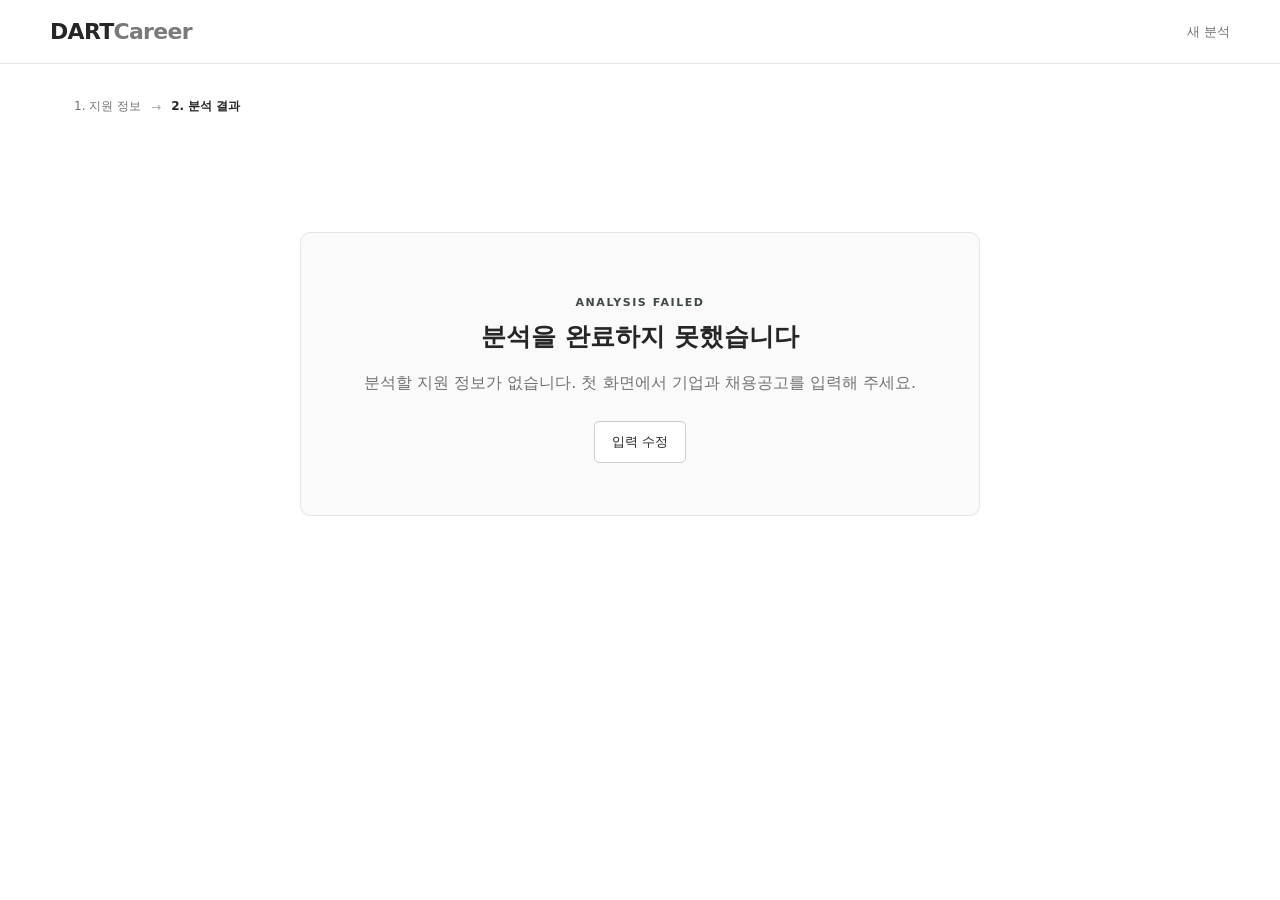
==== web/analysis.html @ 647f6c3a "Initial commit: DART analyze backend and web app Co-Authored-By: Claude Sonnet 5 <noreply@anthropic." ====
<!doctype html>
<html lang="ko">
  <head>
    <meta charset="UTF-8" />
    <meta name="viewport" content="width=device-width, initial-scale=1.0" />
    <meta name="description" content="DART 공시 기반 지원 전략 분석 결과" />
    <title>분석 결과 — DART Career</title>
    <link rel="stylesheet" href="styles.css" />
    <script src="analysis.js" defer></script>
  </head>
  <body>
    <header class="topbar">
      <a class="brand" href="/">DART<span>Career</span></a>
      <a class="header-link" href="/">새 분석</a>
    </header>

    <main class="result-page">
      <nav class="result-nav" aria-label="분석 단계">
        <a href="/">1. 지원 정보</a><span>→</span><strong>2. 분석 결과</strong>
      </nav>

      <section id="loading-state" class="result-loading" aria-live="polite">
        <span class="loader" aria-hidden="true"></span>
        <p class="eyebrow">ANALYZING</p>
        <h1>공시와 채용공고를 연결하고 있습니다</h1>
        <p id="loading-message">최신 보고서에서 직무와 관련된 근거를 선별하는 중입니다.</p>
        <div class="loading-steps">
          <span class="active">공시 근거 선별</span><span>채용 요구 분석</span><span>작성 방향 생성</span>
        </div>
      </section>

      <section id="error-state" class="result-error" hidden aria-live="assertive">
        <p class="eyebrow">ANALYSIS FAILED</p>
        <h1>분석을 완료하지 못했습니다</h1>
        <p id="error-message"></p>
        <div class="result-actions"><button id="retry-button" class="primary-action">다시 시도</button><a href="/">입력 수정</a></div>
      </section>

      <div id="result-content" hidden>
        <header class="result-header">
          <div><p class="eyebrow">EVIDENCE-BASED ANALYSIS</p><h1><span id="result-company"></span> 지원 전략</h1><p id="result-meta"></p></div>
          <a class="secondary-action" href="/">새 분석</a>
        </header>

        <section class="summary-card"><span>핵심 요약</span><p id="job-summary"></p></section>

        <div class="result-layout">
          <article class="result-main">
            <section class="result-section"><div class="section-title"><span>01</span><div><h2>기업이 향하는 방향</h2><p>최근 공시에서 확인한 사업 방향을 정리했습니다.</p></div></div><div id="company-insights"></div></section>
            <section class="result-section"><div class="section-title"><span>02</span><div><h2>직무와 기업의 연결점</h2><p>지원 동기에 사용할 수 있는 논리를 정리했습니다.</p></div></div><div id="connections"></div></section>
            <section class="result-section"><div class="section-title"><span>03</span><div><h2>자기소개서 작성 방향</h2><p>경험을 꺼내기 위한 질문과 핵심 메시지입니다.</p></div></div><div id="directions"></div></section>
          </article>

          <aside class="evidence-panel">
            <div class="evidence-sticky"><p class="eyebrow">DART EVIDENCE</p><h2>사용한 근거</h2><p>분석에 사용한 공시 내용과 원문을 여기에서 확인할 수 있습니다.</p><div id="sources"></div></div>
          </aside>
        </div>
        <p id="result-disclaimer" class="result-disclaimer"></p>
      </div>
    </main>
  </body>
</html>
---- web/styles.css ----
:root {
  --ink: #262626;
  --muted: #737373;
  --paper: #ffffff;
  --surface: #ffffff;
  --green: #3f4a44;
  --lime: #d4d8d5;
  --line: #e5e5e5;
  --soft: #f6f6f6;
}

* { box-sizing: border-box; }
[hidden] { display: none !important; }

html { overflow-y: scroll; scroll-behavior: smooth; }

body {
  margin: 0;
  color: var(--ink);
  background: var(--paper);
  font-family: Pretendard, "Noto Sans KR", system-ui, sans-serif;
  overflow-x: hidden;
}

.topbar {
  height: 64px;
  padding: 0 max(24px, calc((100vw - 1180px) / 2));
  display: flex;
  align-items: center;
  justify-content: space-between;
  border-bottom: 1px solid var(--line);
}

.brand { color: var(--ink); text-decoration: none; font-size: 22px; font-weight: 800; letter-spacing: -.7px; }
.brand span { color: #7a7a7a; }
.topbar p { font-size: 13px; color: var(--muted); }

main { max-width: 1100px; margin: 0 auto; padding: 0 24px 72px; }
.hero { padding: 54px 0 36px; }
.eyebrow, .label, .card-label { color: var(--green); font-weight: 800; font-size: 11px; letter-spacing: .14em; }
.hero h1 { margin: 10px 0 16px; font-size: clamp(30px, 4vw, 44px); line-height: 1.25; letter-spacing: -.045em; font-weight: 750; }
.hero h1 em { color: #525252; font-style: normal; }
.hero-copy { color: var(--muted); line-height: 1.7; font-size: 15px; }

.workspace { display: grid; grid-template-columns: 1.05fr .95fr; gap: 20px; position: relative; align-items: start; }
.input-workspace { display: block; max-width: 760px; margin: 0 auto; }
.step-indicator { position: absolute; right: 22px; top: -41px; display: flex; align-items: center; }
.step { width: 24px; height: 24px; display: grid; place-items: center; border: 1px solid #a9b0aa; border-radius: 50%; color: #879087; font-size: 11px; }
.step.active { background: #525252; color: white; border-color: #525252; }
.line { width: 30px; height: 1px; background: #bfc5bf; }

.panel { background: var(--surface); border: 1px solid var(--line); border-radius: 10px; padding: clamp(24px, 4vw, 38px); box-shadow: 0 8px 24px rgba(0, 0, 0, .04); }
.panel-heading { display: flex; align-items: flex-start; justify-content: space-between; gap: 20px; margin-bottom: 34px; }
.panel h2 { margin: 5px 0 0; font-size: 22px; letter-spacing: -.035em; }
.status-dot { color: var(--muted); font-size: 11px; white-space: nowrap; }
.status-dot::before { content: ""; display: inline-block; width: 7px; height: 7px; margin-right: 7px; border-radius: 50%; background: #d7a844; }

form { display: grid; gap: 10px; }
label { margin-top: 12px; font-size: 13px; font-weight: 750; }
input, textarea { width: 100%; border: 1px solid #d8d8d8; border-radius: 6px; background: #fafafa; color: var(--ink); padding: 14px 15px; font: inherit; outline: none; transition: border-color .2s, box-shadow .2s; }
textarea { resize: vertical; line-height: 1.6; }
input:focus, textarea:focus { border-color: #888; box-shadow: 0 0 0 3px rgba(0, 0, 0, .055); }
.search-wrap { display: grid; grid-template-columns: 1fr auto; gap: 8px; }
.search-button { border: 1px solid #bdbdbd; background: #f5f5f5; border-radius: 6px; padding: 0 18px; color: var(--ink); font-weight: 700; cursor: pointer; }
.company-result { max-height: 280px; overflow-y: auto; overscroll-behavior: contain; padding: 8px; border: 1px solid var(--line); border-radius: 6px; background: var(--soft); font-size: 13px; scrollbar-gutter: stable; }
.company-option { width: 100%; padding: 10px 11px; display: flex; align-items: center; justify-content: space-between; gap: 16px; border: 0; border-bottom: 1px solid var(--line); background: transparent; color: var(--ink); text-align: left; cursor: pointer; }
.company-option:last-child { border-bottom: 0; }
.company-option:hover { background: white; }
.company-option span:first-child { display: grid; gap: 3px; }
.company-option small, .stock-code { color: var(--muted); font-size: 11px; }
.search-message, .selected-company { margin: 4px 6px; color: var(--muted); }
.result-count { position: sticky; top: -8px; z-index: 1; margin: -8px -8px 4px; padding: 10px 12px; border-bottom: 1px solid var(--line); background: #f6f6f6; color: var(--muted); font-size: 11px; }
.load-more { width: 100%; margin-top: 6px; padding: 11px; border: 1px solid #d4d4d4; border-radius: 5px; background: white; color: var(--ink); font-weight: 700; cursor: pointer; }
.load-more:hover { background: #eeeeee; }
.load-more:disabled { cursor: wait; color: var(--muted); }
.search-message.error { color: #a13d3d; }
.search-button:disabled { cursor: wait; opacity: .65; }
.company-research { margin-top: 2px; padding: 15px; border: 1px solid var(--line); border-radius: 6px; background: white; }
.profile-row { display: grid; grid-template-columns: repeat(3, 1fr); gap: 12px; padding-bottom: 14px; border-bottom: 1px solid var(--line); }
.profile-row span { display: grid; gap: 4px; }
.profile-row small, .filing-list > small { color: var(--muted); font-size: 10px; }
.profile-row strong { font-size: 12px; }
.filing-list { display: grid; gap: 0; padding-top: 13px; }
.filing-list > small { margin-bottom: 6px; }
.filing-list a { padding: 8px 0; display: flex; justify-content: space-between; gap: 12px; border-bottom: 1px solid #eeeeee; color: var(--ink); text-decoration: none; font-size: 11px; }
.filing-list a:last-child { border-bottom: 0; }
.filing-list a:hover span { text-decoration: underline; }
.filing-list time { color: var(--muted); white-space: nowrap; }
.financial-summary { margin-top: 14px; padding-top: 13px; border-top: 1px solid var(--line); }
.financial-heading { display: flex; justify-content: space-between; align-items: center; margin-bottom: 9px; }
.financial-heading small { color: var(--muted); font-size: 10px; }
.financial-heading span { color: var(--muted); font-size: 10px; }
.metric-grid { display: grid; grid-template-columns: repeat(3, 1fr); gap: 7px; }
.metric-item { min-width: 0; padding: 10px; display: grid; gap: 4px; border: 1px solid var(--line); border-radius: 5px; background: #fafafa; }
.metric-item small { color: var(--muted); font-size: 10px; }
.metric-item strong { overflow: hidden; font-size: 13px; text-overflow: ellipsis; }
.metric-change { color: #666; font-size: 10px; }
.metric-change.up { color: #9b3d36; }
.metric-change.down { color: #35648a; }
.metric-item em { color: #999; font-size: 9px; font-style: normal; }
.hint { margin: -2px 0 8px; color: var(--muted); font-size: 11px; }
.primary-button { margin-top: 18px; padding: 17px 20px; display: flex; justify-content: space-between; border: 0; border-radius: 6px; background: #404040; color: white; font: inherit; font-weight: 750; cursor: pointer; transition: transform .2s, background .2s; }
.primary-button:hover { background: #262626; transform: translateY(-1px); }

.preview-panel { min-height: 520px; max-height: 760px; overflow-y: auto; background: #f5f5f5; color: var(--ink); }
.empty-state { min-height: 440px; display: grid; place-content: center; text-align: center; }
.document-icon { width: 52px; height: 52px; margin: 0 auto 22px; display: grid; place-items: center; border: 1px solid #d4d4d4; border-radius: 50%; color: #737373; font-size: 20px; }
.empty-state h2 { line-height: 1.45; }
.empty-state p, .preview-panel .source-note p { color: var(--muted); font-size: 13px; line-height: 1.6; }
.preview-panel .label { color: #737373; }
.preview-panel > div > h2 { margin-bottom: 32px; }
.insight-card { padding: 22px; margin: 14px 0; border: 1px solid #dedede; border-radius: 7px; background: white; }
.insight-card.accent { border-top: 3px solid #8c8c8c; }
.card-label { color: #666; margin: 0 0 10px; }
.insight-card h3 { margin: 0 0 10px; font-size: 18px; }
.insight-card p, .insight-card li { color: #606060; font-size: 13px; line-height: 1.65; }
.insight-card ul { padding-left: 18px; }
.source-note { margin-top: 28px; padding-top: 20px; border-top: 1px solid #d8d8d8; }
.source-note p { margin-bottom: 0; }
.optional { color: #888; font-size: .75rem; font-weight: 500; }
.analysis-section { margin-top: 24px; }
.analysis-section h3 { font-size: 1rem; margin-bottom: 10px; }
.analysis-item { border-top: 1px solid #ddd; padding: 14px 0; }
.analysis-item strong { display: block; margin: 5px 0; }
.analysis-item p { color: #444; line-height: 1.65; margin: 6px 0; }
.analysis-item small { color: #777; line-height: 1.5; }
.kind, .citation { display: inline-block; background: #e9e9e9; color: #555; border-radius: 3px; padding: 3px 7px; font-size: .7rem; margin: 4px 4px 0 0; }
a.citation { text-decoration: none; border-bottom: 1px solid #aaa; }
.source-note summary { cursor: pointer; font-weight: 700; }
.source-row { border-top: 1px solid #ddd; padding: 12px 0; }
.source-row p { font-size: .8rem; line-height: 1.6; }

.principles { display: grid; grid-template-columns: repeat(3, 1fr); border-top: 1px solid var(--line); margin-top: 64px; }
.principles article { padding: 30px 28px; border-right: 1px solid var(--line); }
.principles article:last-child { border-right: 0; }
.principles span { color: #8a8a8a; font: 18px system-ui, sans-serif; }
.principles h3 { margin: 18px 0 8px; }
.principles p { margin: 0; color: var(--muted); line-height: 1.65; font-size: 13px; }
footer { padding: 25px; border-top: 1px solid var(--line); color: var(--muted); text-align: center; font-size: 11px; }

.header-link { color: var(--muted); font-size: 13px; text-decoration: none; }
.header-link:hover { color: var(--ink); }
.result-page { max-width: 1180px; padding-top: 34px; }
.result-nav { display: flex; gap: 10px; align-items: center; color: #aaa; font-size: 12px; }
.result-nav a { color: var(--muted); text-decoration: none; }
.result-nav strong { color: var(--ink); }
.result-loading, .result-error { max-width: 680px; margin: 13vh auto; padding: 52px; border: 1px solid var(--line); border-radius: 10px; text-align: center; background: #fafafa; }
.result-loading h1, .result-error h1 { margin: 8px 0 12px; font-size: 25px; }
.result-loading > p:not(.eyebrow), .result-error > p:not(.eyebrow) { color: var(--muted); line-height: 1.7; }
.loader { width: 34px; height: 34px; display: block; margin: 0 auto 25px; border: 2px solid #ddd; border-top-color: #444; border-radius: 50%; animation: spin .9s linear infinite; }
@keyframes spin { to { transform: rotate(360deg); } }
.loading-steps { display: flex; justify-content: center; gap: 8px; margin-top: 28px; }
.loading-steps span { padding: 6px 9px; border-radius: 4px; background: #eee; color: #999; font-size: 10px; }
.loading-steps .active { background: #444; color: white; }
.result-actions { display: flex; justify-content: center; gap: 10px; margin-top: 25px; }
.result-actions a, .primary-action, .secondary-action { padding: 11px 17px; border: 1px solid #ccc; border-radius: 5px; background: white; color: var(--ink); font: inherit; font-size: 13px; text-decoration: none; cursor: pointer; }
.primary-action { border-color: #333; background: #333; color: white; }
.result-header { display: flex; justify-content: space-between; align-items: end; gap: 30px; padding: 56px 0 30px; border-bottom: 1px solid var(--line); }
.result-header h1 { margin: 8px 0; font-size: clamp(28px, 4vw, 42px); letter-spacing: -.045em; }
.result-header p:last-child { margin: 0; color: var(--muted); font-size: 13px; }
.summary-card { display: grid; grid-template-columns: 120px 1fr; gap: 25px; margin: 30px 0; padding: 26px 30px; border-radius: 8px; background: #3f3f3f; color: white; }
.summary-card span { color: #ccc; font-size: 11px; font-weight: 700; }
.summary-card p { margin: 0; line-height: 1.75; }
.result-layout { display: grid; grid-template-columns: minmax(0, 1fr) 350px; gap: 28px; align-items: start; }
.result-main { min-width: 0; }
.result-section { padding: 32px 0 40px; border-bottom: 1px solid var(--line); }
.section-title { display: flex; gap: 17px; margin-bottom: 20px; }
.section-title > span { color: #999; font-size: 12px; padding-top: 4px; }
.section-title h2 { margin: 0; font-size: 21px; }
.section-title p { margin: 6px 0 0; color: var(--muted); font-size: 12px; }
.result-item { padding: 18px 2px; border-top: 1px solid #ededed; }
.result-item h3 { margin: 8px 0; font-size: 16px; }
.result-item p { margin: 7px 0; color: #444; line-height: 1.7; font-size: 14px; }
.result-item small { display: block; color: var(--muted); line-height: 1.6; }
.keyword-line { color: var(--muted) !important; font-size: 12px !important; }
.kind.fact { background: #e8eee9; color: #435247; }
.kind.inference { background: #eeeae4; color: #665a49; }
.citation-list { margin-top: 9px; }
.citation { scroll-margin-top: 20px; }
.direction-card { margin: 12px 0; padding: 24px; border: 1px solid #ddd; border-radius: 8px; background: #fafafa; }
.direction-card > span { color: #999; font-size: 11px; }
.direction-card h3 { margin: 8px 0; }
.direction-card p { color: #444; line-height: 1.7; }
.experience-question { margin: 16px 0 8px; padding: 13px; border-left: 3px solid #aaa; background: white; color: #555; font-size: 13px; line-height: 1.6; }
.experience-question strong { display: block; margin-bottom: 3px; color: #888; font-size: 10px; }
.evidence-panel { min-width: 0; }
.evidence-sticky { position: sticky; top: 24px; max-height: calc(100vh - 48px); overflow-y: auto; padding: 24px; border: 1px solid var(--line); border-radius: 8px; background: #f5f5f5; scrollbar-gutter: stable; }
.evidence-sticky h2 { margin: 6px 0; font-size: 19px; }
.evidence-sticky > p:not(.eyebrow) { color: var(--muted); font-size: 11px; line-height: 1.6; }
.evidence-item { scroll-margin-top: 24px; padding: 17px 0; border-top: 1px solid #ddd; }
.evidence-item > span { color: #999; font-size: 9px; }
.evidence-item h3 { margin: 6px 0; font-size: 13px; }
.evidence-item p { color: #666; font-size: 11px; line-height: 1.65; }
.evidence-item a { color: #444; font-size: 11px; }
.result-disclaimer { margin: 40px 0 0; color: #999; font-size: 10px; }

@media (max-width: 780px) {
  .topbar p, .desktop-only, .step-indicator { display: none; }
  .hero { padding: 42px 0 30px; }
  .hero h1 { font-size: 30px; }
  .workspace { grid-template-columns: 1fr; }
  .preview-panel { min-height: 480px; }
  .principles { grid-template-columns: 1fr; }
  .profile-row { grid-template-columns: 1fr 1fr; }
  .metric-grid { grid-template-columns: repeat(2, 1fr); }
  .principles article { border-right: 0; border-bottom: 1px solid var(--line); }
  .result-layout { grid-template-columns: 1fr; }
  .result-header { padding-top: 35px; align-items: start; }
  .summary-card { grid-template-columns: 1fr; gap: 8px; }
  .evidence-sticky { position: static; max-height: none; }
  .loading-steps { flex-direction: column; }
}
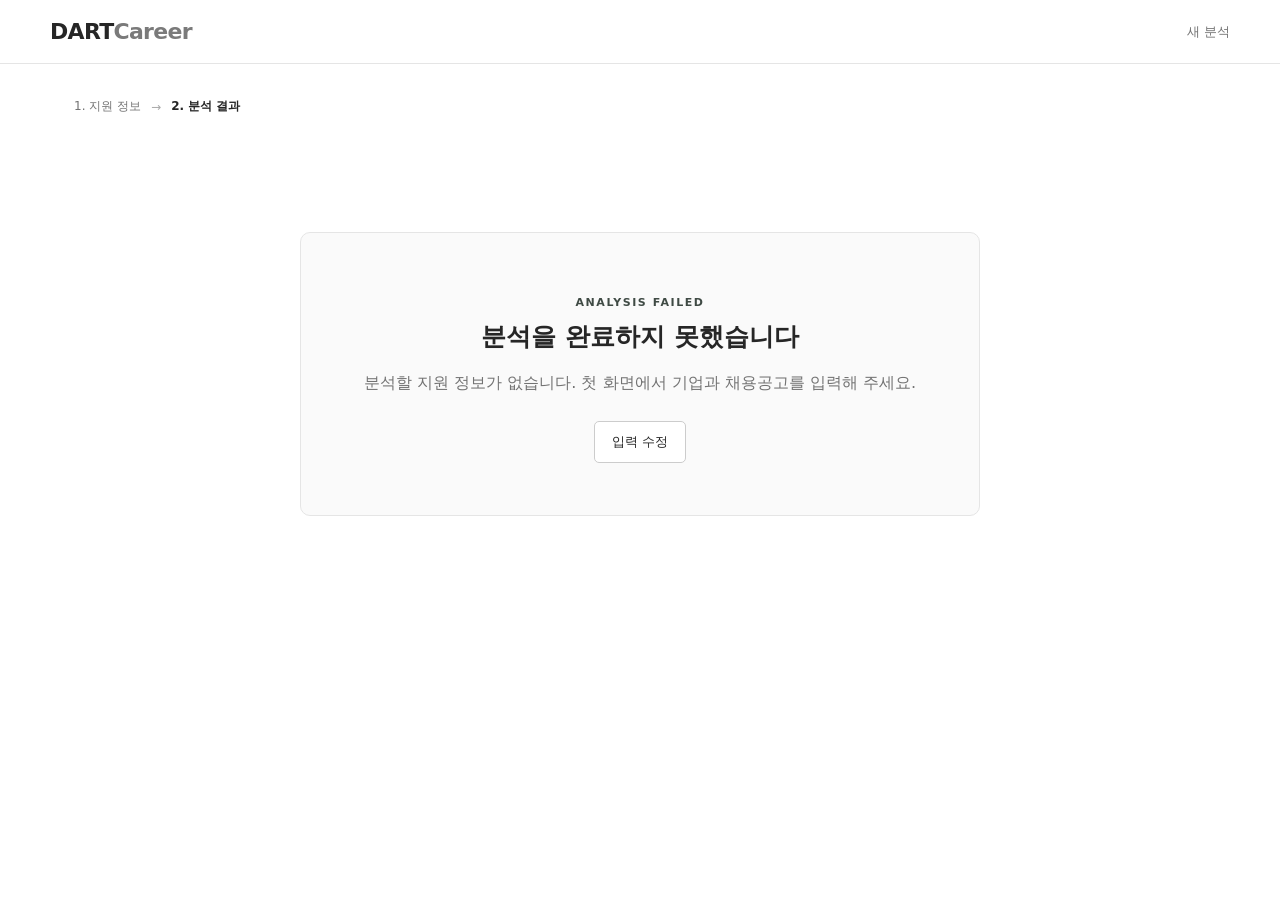
==== commit edb9bb77: "분석 UX 및 채용공고 입력 기능 확장" ====
--- a/web/analysis.html
+++ b/web/analysis.html
@@ -19,12 +19,12 @@
         <a href="/">1. 지원 정보</a><span>→</span><strong>2. 분석 결과</strong>
       </nav>
 
-      <section id="loading-state" class="result-loading" aria-live="polite">
+      <section id="loading-state" class="result-loading" aria-live="polite" aria-busy="true">
         <span class="loader" aria-hidden="true"></span>
         <p class="eyebrow">ANALYZING</p>
         <h1>공시와 채용공고를 연결하고 있습니다</h1>
         <p id="loading-message">최신 보고서에서 직무와 관련된 근거를 선별하는 중입니다.</p>
-        <div class="loading-steps">
+        <div class="loading-steps" role="list">
           <span class="active">공시 근거 선별</span><span>채용 요구 분석</span><span>작성 방향 생성</span>
         </div>
       </section>
@@ -39,16 +39,22 @@
       <div id="result-content" hidden>
         <header class="result-header">
           <div><p class="eyebrow">EVIDENCE-BASED ANALYSIS</p><h1><span id="result-company"></span> 지원 전략</h1><p id="result-meta"></p></div>
-          <a class="secondary-action" href="/">새 분석</a>
+          <div class="result-tools">
+            <button id="copy-markdown" class="secondary-action" type="button">Markdown 복사</button>
+            <button id="download-markdown" class="secondary-action" type="button">MD 저장</button>
+            <button id="export-pdf" class="secondary-action" type="button">PDF 저장</button>
+            <a class="secondary-action" href="/">새 분석</a>
+          </div>
         </header>
 
         <section class="summary-card"><span>핵심 요약</span><p id="job-summary"></p></section>
 
         <div class="result-layout">
           <article class="result-main">
-            <section class="result-section"><div class="section-title"><span>01</span><div><h2>기업이 향하는 방향</h2><p>최근 공시에서 확인한 사업 방향을 정리했습니다.</p></div></div><div id="company-insights"></div></section>
+            <section class="result-section"><div class="section-title"><span>01</span><div><h2>기업이 향하는 방향</h2><p>최근 공시에서 확인한 사업 방향을 정리했습니다.</p></div></div><div id="company-insights"></div><div id="investment-focus"></div></section>
             <section class="result-section"><div class="section-title"><span>02</span><div><h2>직무와 기업의 연결점</h2><p>지원 동기에 사용할 수 있는 논리를 정리했습니다.</p></div></div><div id="connections"></div></section>
             <section class="result-section"><div class="section-title"><span>03</span><div><h2>자기소개서 작성 방향</h2><p>경험을 꺼내기 위한 질문과 핵심 메시지입니다.</p></div></div><div id="directions"></div></section>
+            <section id="cautions-section" class="result-section caution-section" hidden><div class="section-title"><span>!</span><div><h2>읽기 전 주의사항</h2><p>분석 결과를 자기소개서에 활용하기 전에 확인하세요.</p></div></div><div id="cautions"></div></section>
           </article>
 
           <aside class="evidence-panel">
--- a/web/styles.css
+++ b/web/styles.css
@@ -99,6 +99,13 @@
 .metric-change.down { color: #35648a; }
 .metric-item em { color: #999; font-size: 9px; font-style: normal; }
 .hint { margin: -2px 0 8px; color: var(--muted); font-size: 11px; }
+.posting-import { display: grid; grid-template-columns: 1fr auto; gap: 8px; margin-top: 2px; }
+.import-url-row { display: grid; grid-template-columns: 1fr auto; gap: 8px; }
+.import-url-row input { padding: 10px 12px; font-size: 12px; }
+.file-button { display: inline-flex; align-items: center; justify-content: center; padding: 0 13px; border: 1px solid #ccc; border-radius: 5px; background: #f5f5f5; color: var(--ink); font-size: 12px; font-weight: 700; cursor: pointer; }
+.file-button:hover { background: #eaeaea; }
+.posting-import + textarea { margin-top: 2px; }
+.hint.error { color: #a13d3d; }
 .primary-button { margin-top: 18px; padding: 17px 20px; display: flex; justify-content: space-between; border: 0; border-radius: 6px; background: #404040; color: white; font: inherit; font-weight: 750; cursor: pointer; transition: transform .2s, background .2s; }
 .primary-button:hover { background: #262626; transform: translateY(-1px); }
 
@@ -158,6 +165,7 @@
 .result-header { display: flex; justify-content: space-between; align-items: end; gap: 30px; padding: 56px 0 30px; border-bottom: 1px solid var(--line); }
 .result-header h1 { margin: 8px 0; font-size: clamp(28px, 4vw, 42px); letter-spacing: -.045em; }
 .result-header p:last-child { margin: 0; color: var(--muted); font-size: 13px; }
+.result-tools { display: flex; flex-wrap: wrap; justify-content: flex-end; gap: 6px; }
 .summary-card { display: grid; grid-template-columns: 120px 1fr; gap: 25px; margin: 30px 0; padding: 26px 30px; border-radius: 8px; background: #3f3f3f; color: white; }
 .summary-card span { color: #ccc; font-size: 11px; font-weight: 700; }
 .summary-card p { margin: 0; line-height: 1.75; }
@@ -172,7 +180,13 @@
 .result-item h3 { margin: 8px 0; font-size: 16px; }
 .result-item p { margin: 7px 0; color: #444; line-height: 1.7; font-size: 14px; }
 .result-item small { display: block; color: var(--muted); line-height: 1.6; }
+.result-tags { display: flex; flex-wrap: wrap; align-items: center; gap: 5px; min-height: 18px; }
+.kind-tag { display: inline-block; padding: 3px 7px; border-radius: 10px; background: #eee; color: #666; font-size: 10px; font-weight: 700; }
+.kind-tag.fact { background: #e8eee9; color: #435247; }
+.kind-tag.inference { background: #eeeae4; color: #665a49; }
 .keyword-line { color: var(--muted) !important; font-size: 12px !important; }
+.focus-heading { margin: 22px 0 2px; font-size: 12px; letter-spacing: .04em; color: var(--green); font-weight: 800; }
+.focus-tag { display: inline-block; margin-left: 6px; padding: 1px 7px; border-radius: 10px; background: var(--soft); color: var(--muted); font-size: 11px; font-weight: 700; vertical-align: middle; }
 .kind.fact { background: #e8eee9; color: #435247; }
 .kind.inference { background: #eeeae4; color: #665a49; }
 .citation-list { margin-top: 9px; }
@@ -183,6 +197,13 @@
 .direction-card p { color: #444; line-height: 1.7; }
 .experience-question { margin: 16px 0 8px; padding: 13px; border-left: 3px solid #aaa; background: white; color: #555; font-size: 13px; line-height: 1.6; }
 .experience-question strong { display: block; margin-bottom: 3px; color: #888; font-size: 10px; }
+.draft-button { margin-top: 10px; padding: 9px 12px; border: 1px solid #bbb; border-radius: 5px; background: white; color: var(--ink); font: inherit; font-size: 12px; font-weight: 700; cursor: pointer; }
+.draft-button:hover { background: #f0f0f0; }
+.draft-button:disabled { cursor: wait; opacity: .6; }
+.draft-output { margin-top: 12px; padding: 15px; border: 1px solid #ddd; border-radius: 6px; background: white; color: #444; font-size: 13px; line-height: 1.75; }
+.draft-text { white-space: pre-wrap; }
+.draft-feedback { padding-top: 10px; border-top: 1px solid #eee; color: var(--muted) !important; font-size: 12px !important; }
+.draft-feedback strong { display: block; margin-bottom: 3px; color: #666; font-size: 11px; }
 .evidence-panel { min-width: 0; }
 .evidence-sticky { position: sticky; top: 24px; max-height: calc(100vh - 48px); overflow-y: auto; padding: 24px; border: 1px solid var(--line); border-radius: 8px; background: #f5f5f5; scrollbar-gutter: stable; }
 .evidence-sticky h2 { margin: 6px 0; font-size: 19px; }
@@ -193,6 +214,8 @@
 .evidence-item p { color: #666; font-size: 11px; line-height: 1.65; }
 .evidence-item a { color: #444; font-size: 11px; }
 .result-disclaimer { margin: 40px 0 0; color: #999; font-size: 10px; }
+.caution-section { border-bottom: 0; }
+.caution-item { margin: 8px 0; padding: 12px 14px; border-left: 3px solid #c69b50; background: #fbf7ee; color: #665a49; font-size: 13px; line-height: 1.6; }
 
 @media (max-width: 780px) {
   .topbar p, .desktop-only, .step-indicator { display: none; }
@@ -206,7 +229,24 @@
   .principles article { border-right: 0; border-bottom: 1px solid var(--line); }
   .result-layout { grid-template-columns: 1fr; }
   .result-header { padding-top: 35px; align-items: start; }
+  .result-tools { justify-content: flex-start; }
   .summary-card { grid-template-columns: 1fr; gap: 8px; }
   .evidence-sticky { position: static; max-height: none; }
   .loading-steps { flex-direction: column; }
 }
+
+@media (max-width: 520px) {
+  .posting-import, .import-url-row { grid-template-columns: 1fr; }
+  .file-button { min-height: 40px; }
+  .result-tools .secondary-action { flex: 1 1 auto; text-align: center; }
+}
+
+@media print {
+  .topbar, .result-nav, .result-tools, .evidence-panel, .loader, .loading-steps, .draft-button, footer { display: none !important; }
+  body { color: #000; background: #fff; }
+  main.result-page { max-width: none; padding: 0; }
+  .result-header { padding: 0 0 20px; }
+  .result-layout { display: block; }
+  .result-section, .direction-card, .draft-output { break-inside: avoid; }
+  .result-content { display: block !important; }
+}
